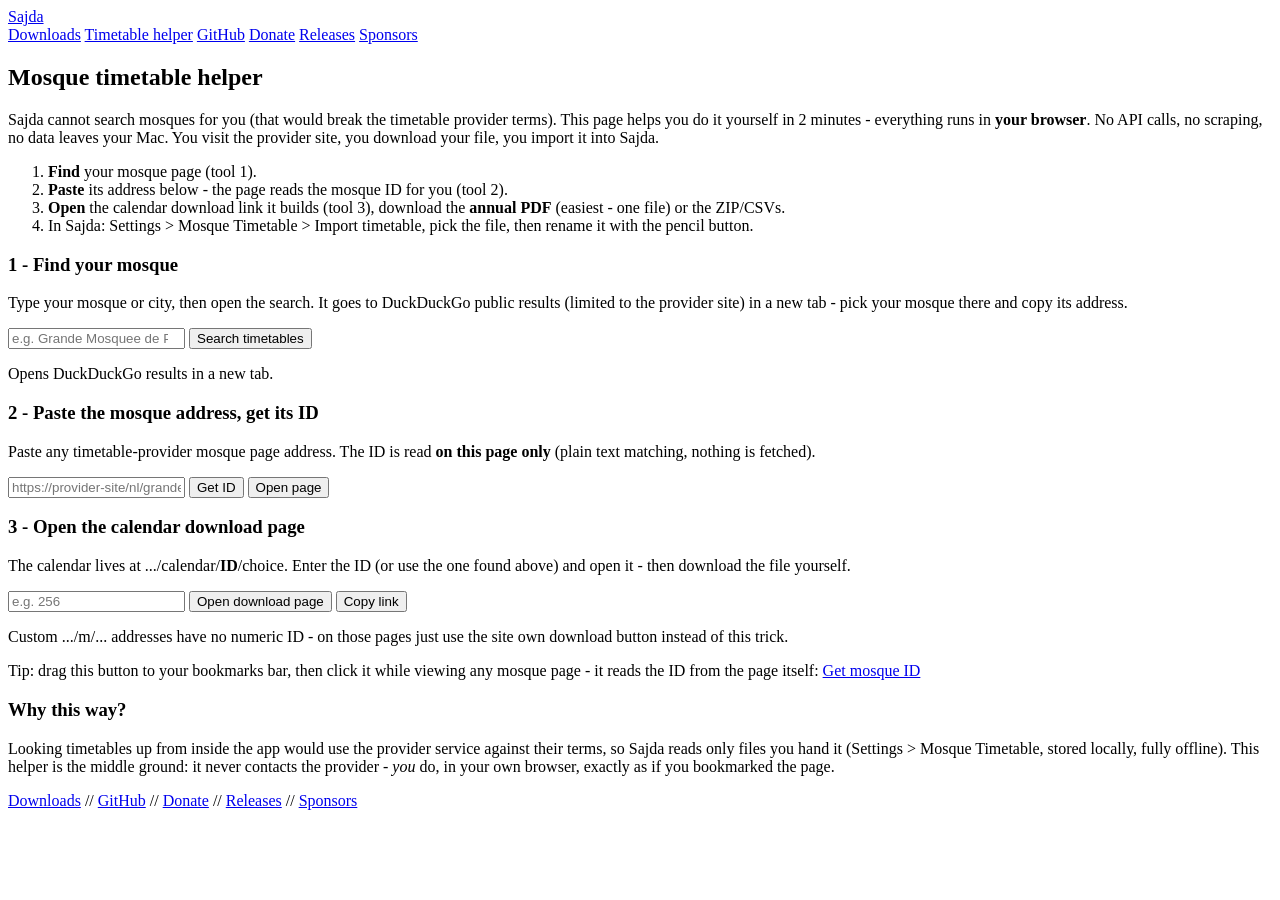
==== docs/helper/index.html @ ff74f10d "feat(site): helper tool 2 Open page button - jump straight to the pasted mosque page" ====
<!doctype html>
<html lang="en">
  <head>
    <meta charset="utf-8" />
    <meta
      name="viewport"
      content="width=device-width, initial-scale=1, viewport-fit=cover"
    />
    <meta name="theme-color" content="#ffffff" />

    <title>Mosque timetable helper - Sajda</title>
    <meta
      name="description"
      content="Find your mosque on its timetable-provider website and get its calendar download link for Sajda. 100 percent in your browser - no API, no scraping."
    />
    <meta
      property="og:title"
      content="Sajda: A minimalist prayer times app for the macOS menu bar"
    />
    <meta
      property="og:description"
      content="A minimalist prayer times app for the macOS menu bar. Adhan countdown, red alert, mosque timetables — offline, no tracking."
    />
    <meta property="og:type" content="website" />
    
    <meta property="og:image" content="https://ikoshura.github.io/Sajda/images/screenshot-og.jpg" />
    

    <link
      rel="icon"
      type="image/png"
      href="https://ikoshura.github.io/Sajda/images/app-icon.png"
    />

    <link rel="preconnect" href="https://fonts.googleapis.com" />
    <link rel="preconnect" href="https://fonts.gstatic.com" crossorigin />
    <link
      href="https://fonts.googleapis.com/css2?family=Roboto+Flex:opsz,slnt,wdth,wght,GRAD,XOPQ,XTRA,YOPQ,YTAS,YTDE,YTFI,YTLC,YTUC@8..144,-10..0,25..151,100..1000,-200..150,27..175,323..603,25..135,649..854,-305..-98,560..788,416..570,528..760&display=swap"
      rel="stylesheet"
    />

    <link
      rel="stylesheet"
      href="https://ikoshura.github.io/Sajda/main.css?h=16b5aec238faf081db3a"
    />
  </head>
  <body>
    <header class="site-header">
  <div class="site-header__inner">
    <a class="site-header__brand" href="https://ikoshura.github.io/Sajda/">Sajda</a>
    <nav class="site-header__nav" aria-label="Main">
      <a href="https://ikoshura.github.io/Sajda/#download">Downloads</a>
      <a href="https://ikoshura.github.io/Sajda/helper/">Timetable helper</a>
      <a href="https://github.com/ikoshura/Sajda">GitHub</a>
      <a href="https://ko-fi.com/ikoshura">Donate</a>
      <a href="https://github.com/ikoshura/Sajda/releases">Releases</a>
      <a href="https://github.com/sponsors/ikoshura">Sponsors</a>
    </nav>
  </div>
</header>


    <main>
<section class="section helper">
  <h2>Mosque timetable helper</h2>
  <p class="helper__lede">Sajda cannot search mosques for you (that would break the timetable provider terms). This page helps you do it yourself in 2 minutes - everything runs in <strong>your browser</strong>. No API calls, no scraping, no data leaves your Mac. You visit the provider site, you download your file, you import it into Sajda.</p>
  <ol class="helper__steps">
    <li><strong>Find</strong> your mosque page (tool 1).</li>
    <li><strong>Paste</strong> its address below - the page reads the mosque ID for you (tool 2).</li>
    <li><strong>Open</strong> the calendar download link it builds (tool 3), download the <strong>annual PDF</strong> (easiest - one file) or the ZIP/CSVs.</li>
    <li>In Sajda: <span class="mono">Settings &gt; Mosque Timetable &gt; Import timetable</span>, pick the file, then rename it with the pencil button.</li>
  </ol>
  <div class="helper__card" id="tool1">
    <h3>1 - Find your mosque</h3>
    <p>Type your mosque or city, then open the search. It goes to DuckDuckGo public results (limited to the provider site) in a new tab - pick your mosque there and copy its address.</p>
    <div class="helper__row">
      <input id="mosque-search" class="helper__input" type="search" placeholder="e.g. Grande Mosquee de Paris" autocomplete="off" />
      <button id="mosque-search-btn" class="button helper__btn" type="button">Search timetables</button>
    </div>
    <p class="helper__note">Opens DuckDuckGo results in a new tab.</p>
  </div>
  <div class="helper__card" id="tool2">
    <h3>2 - Paste the mosque address, get its ID</h3>
    <p>Paste any timetable-provider mosque page address. The ID is read <strong>on this page only</strong> (plain text matching, nothing is fetched).</p>
    <div class="helper__row">
      <input id="mosque-url" class="helper__input mono" type="url" placeholder="https://provider-site/nl/grande-mosquee-de-paris" autocomplete="off" spellcheck="false" />
      <button id="mosque-parse-btn" class="button helper__btn" type="button">Get ID</button>
      <button id="mosque-visit-btn" class="button helper__btn helper__btn--ghost" type="button">Open page</button>
    </div>
    <div id="parse-result" class="helper__result" hidden></div>
  </div>
  <div class="helper__card" id="tool3">
    <h3>3 - Open the calendar download page</h3>
    <p>The calendar lives at <span class="mono">.../calendar/<strong>ID</strong>/choice</span>. Enter the ID (or use the one found above) and open it - then download the file yourself.</p>
    <div class="helper__row">
      <input id="mosque-id" class="helper__input mono" type="text" inputmode="numeric" placeholder="e.g. 256" autocomplete="off" />
      <button id="mosque-open-btn" class="button helper__btn" type="button">Open download page</button>
      <button id="mosque-copy-btn" class="button helper__btn helper__btn--ghost" type="button">Copy link</button>
    </div>
    <p class="helper__links" id="calendar-links" hidden>
      <a id="cal-nl" href="#" target="_blank" rel="noopener">Nederlands</a> -
      <a id="cal-fr" href="#" target="_blank" rel="noopener">Francais</a> -
      <a id="cal-en" href="#" target="_blank" rel="noopener">English</a>
    </p>
    <p class="helper__note">Custom <span class="mono">.../m/...</span> addresses have no numeric ID - on those pages just use the site own download button instead of this trick.</p>
    <p class="helper__note">Tip: drag this button to your bookmarks bar, then click it while viewing any mosque page - it reads the ID from the page itself: <a id="bookmarklet-btn" class="button helper__btn helper__btn--small" href="#">Get mosque ID</a></p>
  </div>
  <div class="helper__card helper__card--quiet">
    <h3>Why this way?</h3>
    <p>Looking timetables up from inside the app would use the provider service against their terms, so Sajda reads only files you hand it (<span class="mono">Settings &gt; Mosque Timetable</span>, stored locally, fully offline). This helper is the middle ground: it never contacts the provider - <em>you</em> do, in your own browser, exactly as if you bookmarked the page.</p>
  </div>
</section>
<script src="https://ikoshura.github.io/Sajda/helper.js"></script>
</main>

    <footer class="site-footer">
  <div class="site-footer__inner">
    <p class="site-footer__links"><a href="https://ikoshura.github.io/Sajda/#download">Downloads</a> // <a href="https://github.com/ikoshura/Sajda">GitHub</a> // <a href="https://ko-fi.com/ikoshura">Donate</a> // <a href="https://github.com/ikoshura/Sajda/releases">Releases</a> // <a href="https://github.com/sponsors/ikoshura">Sponsors</a></p>
  </div>
</footer>


    <script>
      (function () {
        "use strict";
        document.querySelectorAll("[data-copy]").forEach(function (btn) {
          btn.addEventListener("click", function () {
            var text = btn.getAttribute("data-copy");
            var done = function () {
              btn.setAttribute("data-copied", "");
              setTimeout(function () {
                btn.removeAttribute("data-copied");
              }, 1800);
            };
            if (navigator.clipboard && navigator.clipboard.writeText) {
              navigator.clipboard.writeText(text).then(done);
            } else {
              var ta = document.createElement("textarea");
              ta.value = text;
              ta.style.position = "absolute";
              ta.style.left = "-9999px";
              document.body.appendChild(ta);
              ta.select();
              try {
                document.execCommand("copy");
              } catch (e) {}
              ta.remove();
              done();
            }
          });
        });
      })();
    </script>
  </body>
</html>
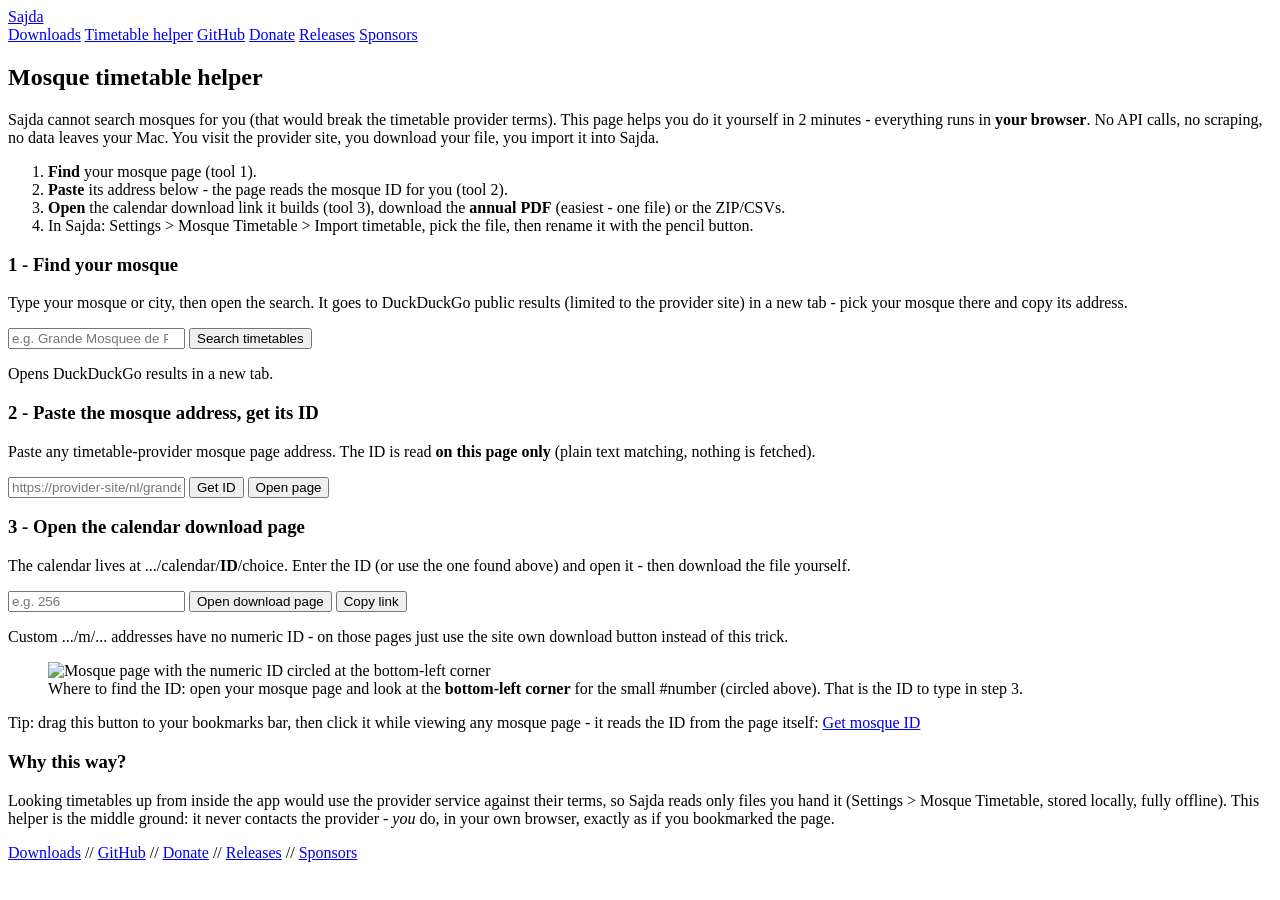
==== commit 1bd8d17e: "website: add mosque ID visual guide to timetable helper" ====
--- a/docs/helper/index.html
+++ b/docs/helper/index.html
@@ -41,7 +41,7 @@
 
     <link
       rel="stylesheet"
-      href="https://ikoshura.github.io/Sajda/main.css?h=16b5aec238faf081db3a"
+      href="https://ikoshura.github.io/Sajda/main.css?h=0e3cfe00b76237902585"
     />
   </head>
   <body>
@@ -103,6 +103,10 @@
       <a id="cal-en" href="#" target="_blank" rel="noopener">English</a>
     </p>
     <p class="helper__note">Custom <span class="mono">.../m/...</span> addresses have no numeric ID - on those pages just use the site own download button instead of this trick.</p>
+    <figure class="helper__guide">
+      <img src="https://ikoshura.github.io/Sajda/images/mosque-id-guide.jpg" alt="Mosque page with the numeric ID circled at the bottom-left corner" loading="lazy" />
+      <figcaption>Where to find the ID: open your mosque page and look at the <strong>bottom-left corner</strong> for the small <span class="mono">#number</span> (circled above). That is the ID to type in step 3.</figcaption>
+    </figure>
     <p class="helper__note">Tip: drag this button to your bookmarks bar, then click it while viewing any mosque page - it reads the ID from the page itself: <a id="bookmarklet-btn" class="button helper__btn helper__btn--small" href="#">Get mosque ID</a></p>
   </div>
   <div class="helper__card helper__card--quiet">
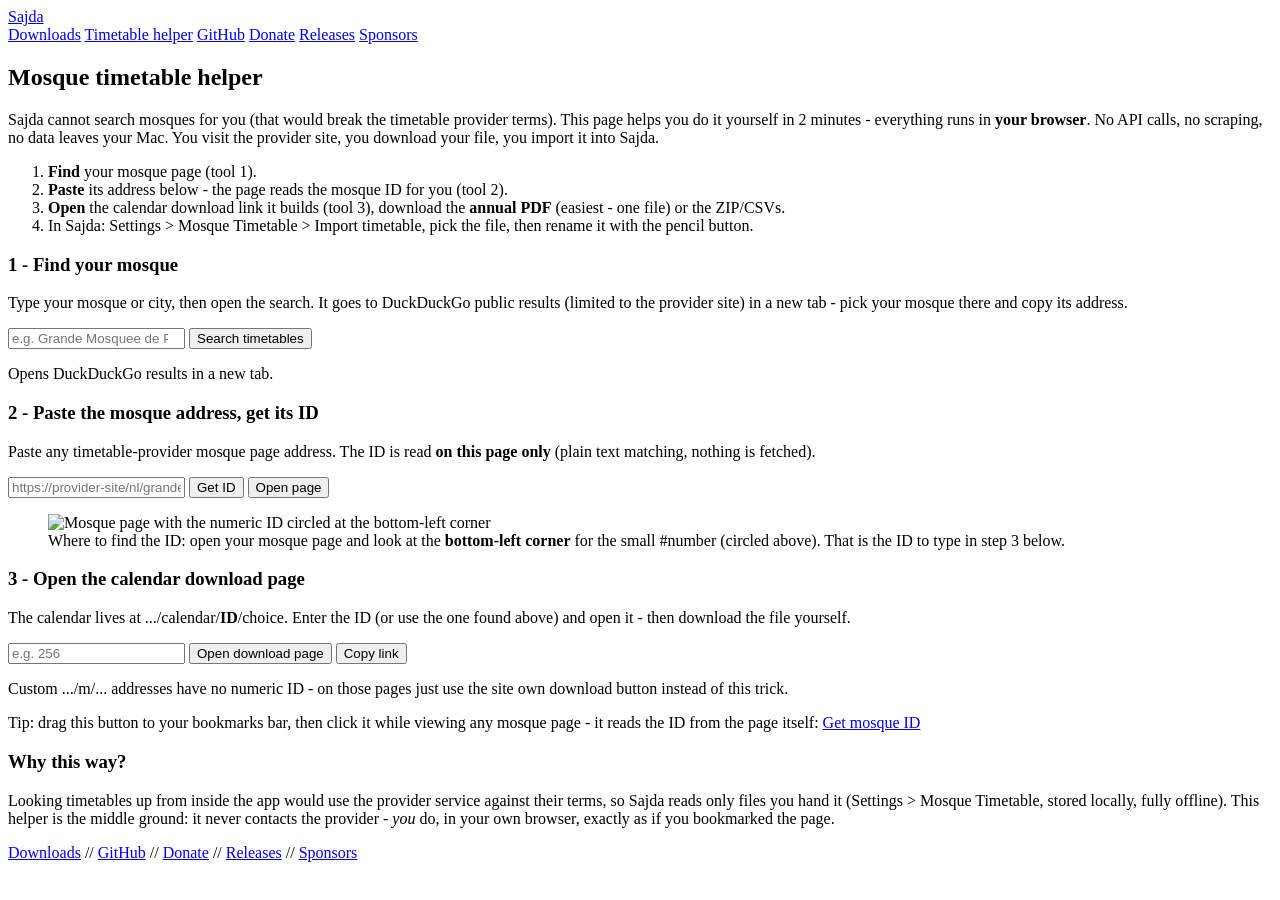
==== commit b1e8a91d: "website: move mosque ID guide to step 2" ====
--- a/docs/helper/index.html
+++ b/docs/helper/index.html
@@ -88,6 +88,10 @@
       <button id="mosque-visit-btn" class="button helper__btn helper__btn--ghost" type="button">Open page</button>
     </div>
     <div id="parse-result" class="helper__result" hidden></div>
+    <figure class="helper__guide">
+      <img src="https://ikoshura.github.io/Sajda/images/mosque-id-guide.jpg" alt="Mosque page with the numeric ID circled at the bottom-left corner" loading="lazy" />
+      <figcaption>Where to find the ID: open your mosque page and look at the <strong>bottom-left corner</strong> for the small <span class="mono">#number</span> (circled above). That is the ID to type in step 3 below.</figcaption>
+    </figure>
   </div>
   <div class="helper__card" id="tool3">
     <h3>3 - Open the calendar download page</h3>
@@ -103,10 +107,6 @@
       <a id="cal-en" href="#" target="_blank" rel="noopener">English</a>
     </p>
     <p class="helper__note">Custom <span class="mono">.../m/...</span> addresses have no numeric ID - on those pages just use the site own download button instead of this trick.</p>
-    <figure class="helper__guide">
-      <img src="https://ikoshura.github.io/Sajda/images/mosque-id-guide.jpg" alt="Mosque page with the numeric ID circled at the bottom-left corner" loading="lazy" />
-      <figcaption>Where to find the ID: open your mosque page and look at the <strong>bottom-left corner</strong> for the small <span class="mono">#number</span> (circled above). That is the ID to type in step 3.</figcaption>
-    </figure>
     <p class="helper__note">Tip: drag this button to your bookmarks bar, then click it while viewing any mosque page - it reads the ID from the page itself: <a id="bookmarklet-btn" class="button helper__btn helper__btn--small" href="#">Get mosque ID</a></p>
   </div>
   <div class="helper__card helper__card--quiet">
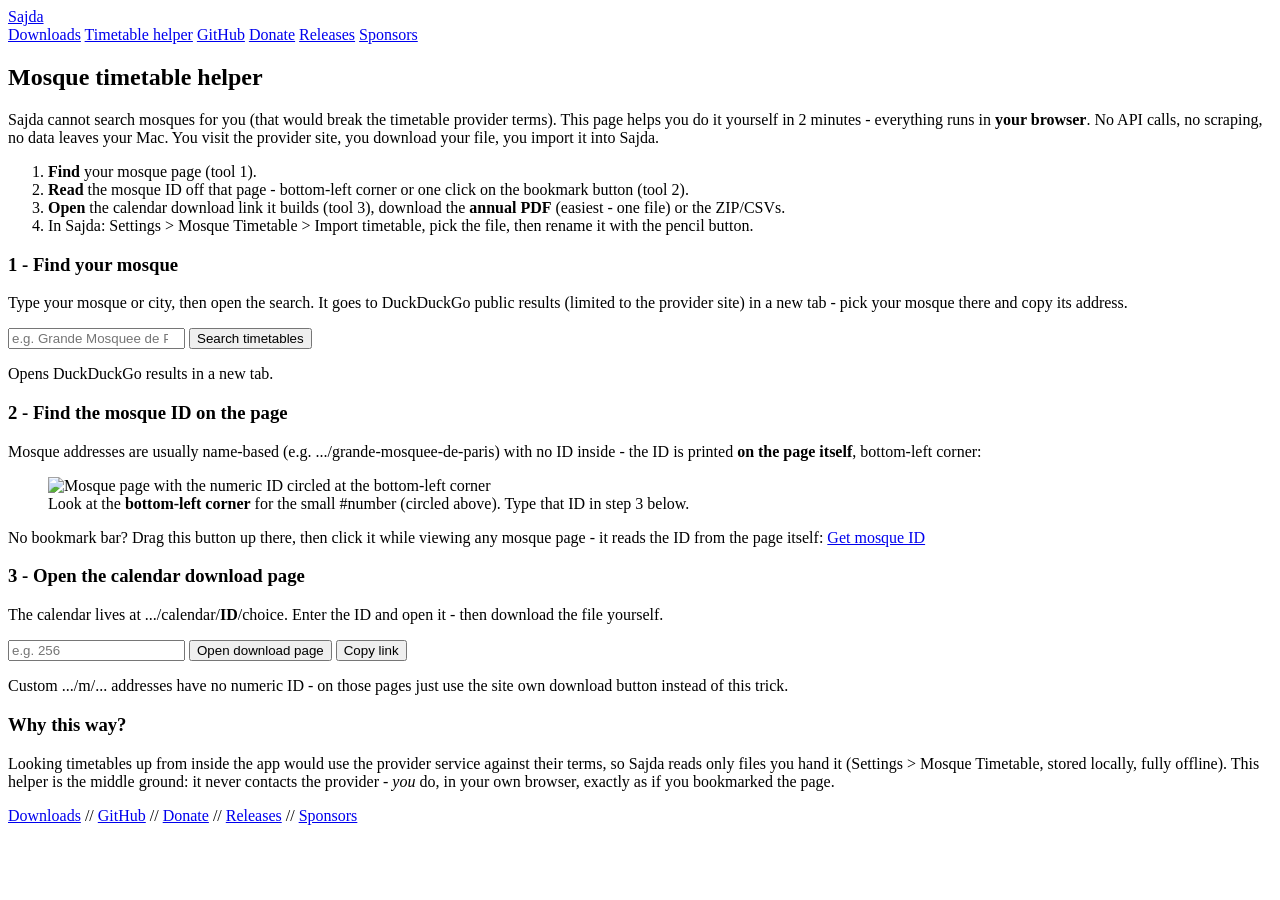
==== commit a5bda41f: "website: drop dead URL parser, promote visual ID guide + bookmarklet to step 2" ====
--- a/docs/helper/index.html
+++ b/docs/helper/index.html
@@ -66,7 +66,7 @@
   <p class="helper__lede">Sajda cannot search mosques for you (that would break the timetable provider terms). This page helps you do it yourself in 2 minutes - everything runs in <strong>your browser</strong>. No API calls, no scraping, no data leaves your Mac. You visit the provider site, you download your file, you import it into Sajda.</p>
   <ol class="helper__steps">
     <li><strong>Find</strong> your mosque page (tool 1).</li>
-    <li><strong>Paste</strong> its address below - the page reads the mosque ID for you (tool 2).</li>
+    <li><strong>Read</strong> the mosque ID off that page - bottom-left corner or one click on the bookmark button (tool 2).</li>
     <li><strong>Open</strong> the calendar download link it builds (tool 3), download the <strong>annual PDF</strong> (easiest - one file) or the ZIP/CSVs.</li>
     <li>In Sajda: <span class="mono">Settings &gt; Mosque Timetable &gt; Import timetable</span>, pick the file, then rename it with the pencil button.</li>
   </ol>
@@ -80,22 +80,17 @@
     <p class="helper__note">Opens DuckDuckGo results in a new tab.</p>
   </div>
   <div class="helper__card" id="tool2">
-    <h3>2 - Paste the mosque address, get its ID</h3>
-    <p>Paste any timetable-provider mosque page address. The ID is read <strong>on this page only</strong> (plain text matching, nothing is fetched).</p>
-    <div class="helper__row">
-      <input id="mosque-url" class="helper__input mono" type="url" placeholder="https://provider-site/nl/grande-mosquee-de-paris" autocomplete="off" spellcheck="false" />
-      <button id="mosque-parse-btn" class="button helper__btn" type="button">Get ID</button>
-      <button id="mosque-visit-btn" class="button helper__btn helper__btn--ghost" type="button">Open page</button>
-    </div>
-    <div id="parse-result" class="helper__result" hidden></div>
+    <h3>2 - Find the mosque ID on the page</h3>
+    <p>Mosque addresses are usually name-based (e.g. <span class="mono">.../grande-mosquee-de-paris</span>) with no ID inside - the ID is printed <strong>on the page itself</strong>, bottom-left corner:</p>
     <figure class="helper__guide">
       <img src="https://ikoshura.github.io/Sajda/images/mosque-id-guide.jpg" alt="Mosque page with the numeric ID circled at the bottom-left corner" loading="lazy" />
-      <figcaption>Where to find the ID: open your mosque page and look at the <strong>bottom-left corner</strong> for the small <span class="mono">#number</span> (circled above). That is the ID to type in step 3 below.</figcaption>
+      <figcaption>Look at the <strong>bottom-left corner</strong> for the small <span class="mono">#number</span> (circled above). Type that ID in step 3 below.</figcaption>
     </figure>
+    <p class="helper__note">No bookmark bar? Drag this button up there, then click it while viewing any mosque page - it reads the ID from the page itself: <a id="bookmarklet-btn" class="button helper__btn helper__btn--small" href="#">Get mosque ID</a></p>
   </div>
   <div class="helper__card" id="tool3">
     <h3>3 - Open the calendar download page</h3>
-    <p>The calendar lives at <span class="mono">.../calendar/<strong>ID</strong>/choice</span>. Enter the ID (or use the one found above) and open it - then download the file yourself.</p>
+    <p>The calendar lives at <span class="mono">.../calendar/<strong>ID</strong>/choice</span>. Enter the ID and open it - then download the file yourself.</p>
     <div class="helper__row">
       <input id="mosque-id" class="helper__input mono" type="text" inputmode="numeric" placeholder="e.g. 256" autocomplete="off" />
       <button id="mosque-open-btn" class="button helper__btn" type="button">Open download page</button>
@@ -107,7 +102,6 @@
       <a id="cal-en" href="#" target="_blank" rel="noopener">English</a>
     </p>
     <p class="helper__note">Custom <span class="mono">.../m/...</span> addresses have no numeric ID - on those pages just use the site own download button instead of this trick.</p>
-    <p class="helper__note">Tip: drag this button to your bookmarks bar, then click it while viewing any mosque page - it reads the ID from the page itself: <a id="bookmarklet-btn" class="button helper__btn helper__btn--small" href="#">Get mosque ID</a></p>
   </div>
   <div class="helper__card helper__card--quiet">
     <h3>Why this way?</h3>
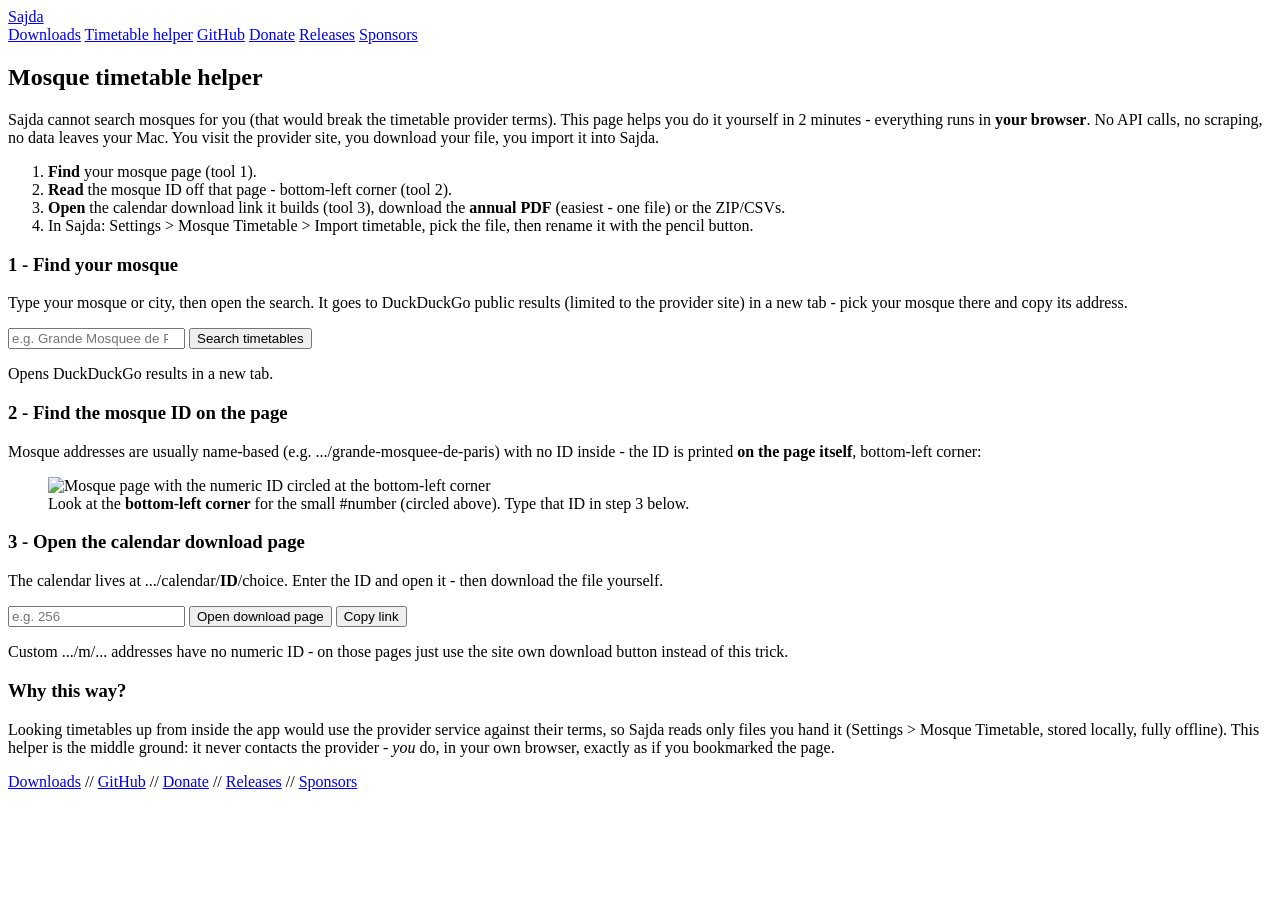
==== commit 1295b758: "website: drop bookmarklet, visual ID guide is the step 2 path" ====
--- a/docs/helper/index.html
+++ b/docs/helper/index.html
@@ -41,7 +41,7 @@
 
     <link
       rel="stylesheet"
-      href="https://ikoshura.github.io/Sajda/main.css?h=0e3cfe00b76237902585"
+      href="https://ikoshura.github.io/Sajda/main.css?h=aa91c6c6dc4076bc7005"
     />
   </head>
   <body>
@@ -66,7 +66,7 @@
   <p class="helper__lede">Sajda cannot search mosques for you (that would break the timetable provider terms). This page helps you do it yourself in 2 minutes - everything runs in <strong>your browser</strong>. No API calls, no scraping, no data leaves your Mac. You visit the provider site, you download your file, you import it into Sajda.</p>
   <ol class="helper__steps">
     <li><strong>Find</strong> your mosque page (tool 1).</li>
-    <li><strong>Read</strong> the mosque ID off that page - bottom-left corner or one click on the bookmark button (tool 2).</li>
+    <li><strong>Read</strong> the mosque ID off that page - bottom-left corner (tool 2).</li>
     <li><strong>Open</strong> the calendar download link it builds (tool 3), download the <strong>annual PDF</strong> (easiest - one file) or the ZIP/CSVs.</li>
     <li>In Sajda: <span class="mono">Settings &gt; Mosque Timetable &gt; Import timetable</span>, pick the file, then rename it with the pencil button.</li>
   </ol>
@@ -86,7 +86,6 @@
       <img src="https://ikoshura.github.io/Sajda/images/mosque-id-guide.jpg" alt="Mosque page with the numeric ID circled at the bottom-left corner" loading="lazy" />
       <figcaption>Look at the <strong>bottom-left corner</strong> for the small <span class="mono">#number</span> (circled above). Type that ID in step 3 below.</figcaption>
     </figure>
-    <p class="helper__note">No bookmark bar? Drag this button up there, then click it while viewing any mosque page - it reads the ID from the page itself: <a id="bookmarklet-btn" class="button helper__btn helper__btn--small" href="#">Get mosque ID</a></p>
   </div>
   <div class="helper__card" id="tool3">
     <h3>3 - Open the calendar download page</h3>
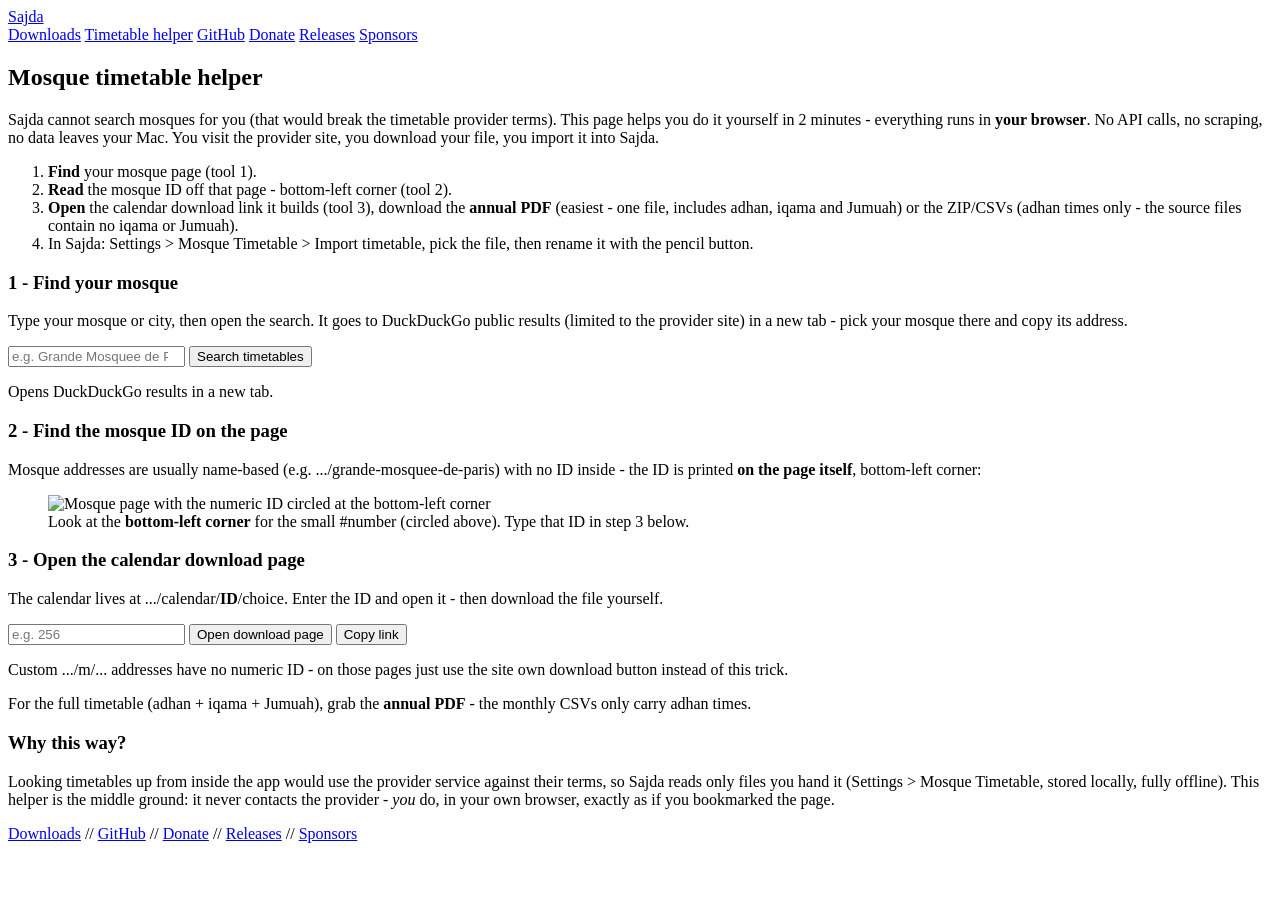
==== commit 6507fc32: "disclaimer: PDF carries iqama+Jumuah, CSV/ZIP adhan-only (source limitation)" ====
--- a/docs/helper/index.html
+++ b/docs/helper/index.html
@@ -67,7 +67,7 @@
   <ol class="helper__steps">
     <li><strong>Find</strong> your mosque page (tool 1).</li>
     <li><strong>Read</strong> the mosque ID off that page - bottom-left corner (tool 2).</li>
-    <li><strong>Open</strong> the calendar download link it builds (tool 3), download the <strong>annual PDF</strong> (easiest - one file) or the ZIP/CSVs.</li>
+    <li><strong>Open</strong> the calendar download link it builds (tool 3), download the <strong>annual PDF</strong> (easiest - one file, includes adhan, iqama and Jumuah) or the ZIP/CSVs (adhan times only - the source files contain no iqama or Jumuah).</li>
     <li>In Sajda: <span class="mono">Settings &gt; Mosque Timetable &gt; Import timetable</span>, pick the file, then rename it with the pencil button.</li>
   </ol>
   <div class="helper__card" id="tool1">
@@ -101,6 +101,7 @@
       <a id="cal-en" href="#" target="_blank" rel="noopener">English</a>
     </p>
     <p class="helper__note">Custom <span class="mono">.../m/...</span> addresses have no numeric ID - on those pages just use the site own download button instead of this trick.</p>
+    <p class="helper__note">For the full timetable (adhan + iqama + Jumuah), grab the <strong>annual PDF</strong> - the monthly CSVs only carry adhan times.</p>
   </div>
   <div class="helper__card helper__card--quiet">
     <h3>Why this way?</h3>
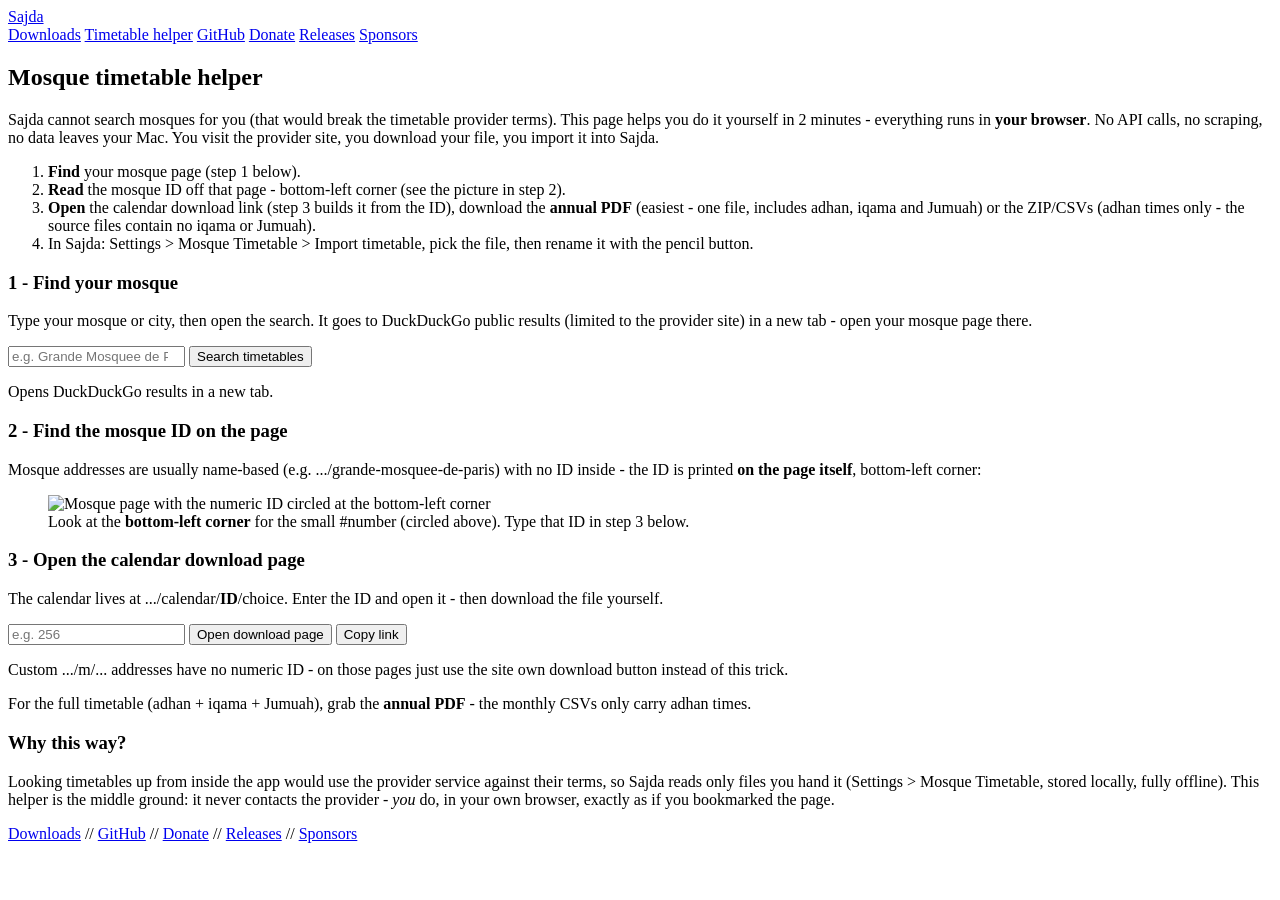
==== commit 549de30b: "helper: drop stale 'copy its address' and tool labels (tool 2 is a screenshot now)" ====
--- a/docs/helper/index.html
+++ b/docs/helper/index.html
@@ -41,7 +41,7 @@
 
     <link
       rel="stylesheet"
-      href="https://ikoshura.github.io/Sajda/main.css?h=aa91c6c6dc4076bc7005"
+      href="https://ikoshura.github.io/Sajda/main.css?h=1ae8800639b3c54d335f"
     />
   </head>
   <body>
@@ -65,14 +65,14 @@
   <h2>Mosque timetable helper</h2>
   <p class="helper__lede">Sajda cannot search mosques for you (that would break the timetable provider terms). This page helps you do it yourself in 2 minutes - everything runs in <strong>your browser</strong>. No API calls, no scraping, no data leaves your Mac. You visit the provider site, you download your file, you import it into Sajda.</p>
   <ol class="helper__steps">
-    <li><strong>Find</strong> your mosque page (tool 1).</li>
-    <li><strong>Read</strong> the mosque ID off that page - bottom-left corner (tool 2).</li>
-    <li><strong>Open</strong> the calendar download link it builds (tool 3), download the <strong>annual PDF</strong> (easiest - one file, includes adhan, iqama and Jumuah) or the ZIP/CSVs (adhan times only - the source files contain no iqama or Jumuah).</li>
+    <li><strong>Find</strong> your mosque page (step 1 below).</li>
+    <li><strong>Read</strong> the mosque ID off that page - bottom-left corner (see the picture in step 2).</li>
+    <li><strong>Open</strong> the calendar download link (step 3 builds it from the ID), download the <strong>annual PDF</strong> (easiest - one file, includes adhan, iqama and Jumuah) or the ZIP/CSVs (adhan times only - the source files contain no iqama or Jumuah).</li>
     <li>In Sajda: <span class="mono">Settings &gt; Mosque Timetable &gt; Import timetable</span>, pick the file, then rename it with the pencil button.</li>
   </ol>
   <div class="helper__card" id="tool1">
     <h3>1 - Find your mosque</h3>
-    <p>Type your mosque or city, then open the search. It goes to DuckDuckGo public results (limited to the provider site) in a new tab - pick your mosque there and copy its address.</p>
+    <p>Type your mosque or city, then open the search. It goes to DuckDuckGo public results (limited to the provider site) in a new tab - open your mosque page there.</p>
     <div class="helper__row">
       <input id="mosque-search" class="helper__input" type="search" placeholder="e.g. Grande Mosquee de Paris" autocomplete="off" />
       <button id="mosque-search-btn" class="button helper__btn" type="button">Search timetables</button>
@@ -95,11 +95,6 @@
       <button id="mosque-open-btn" class="button helper__btn" type="button">Open download page</button>
       <button id="mosque-copy-btn" class="button helper__btn helper__btn--ghost" type="button">Copy link</button>
     </div>
-    <p class="helper__links" id="calendar-links" hidden>
-      <a id="cal-nl" href="#" target="_blank" rel="noopener">Nederlands</a> -
-      <a id="cal-fr" href="#" target="_blank" rel="noopener">Francais</a> -
-      <a id="cal-en" href="#" target="_blank" rel="noopener">English</a>
-    </p>
     <p class="helper__note">Custom <span class="mono">.../m/...</span> addresses have no numeric ID - on those pages just use the site own download button instead of this trick.</p>
     <p class="helper__note">For the full timetable (adhan + iqama + Jumuah), grab the <strong>annual PDF</strong> - the monthly CSVs only carry adhan times.</p>
   </div>
